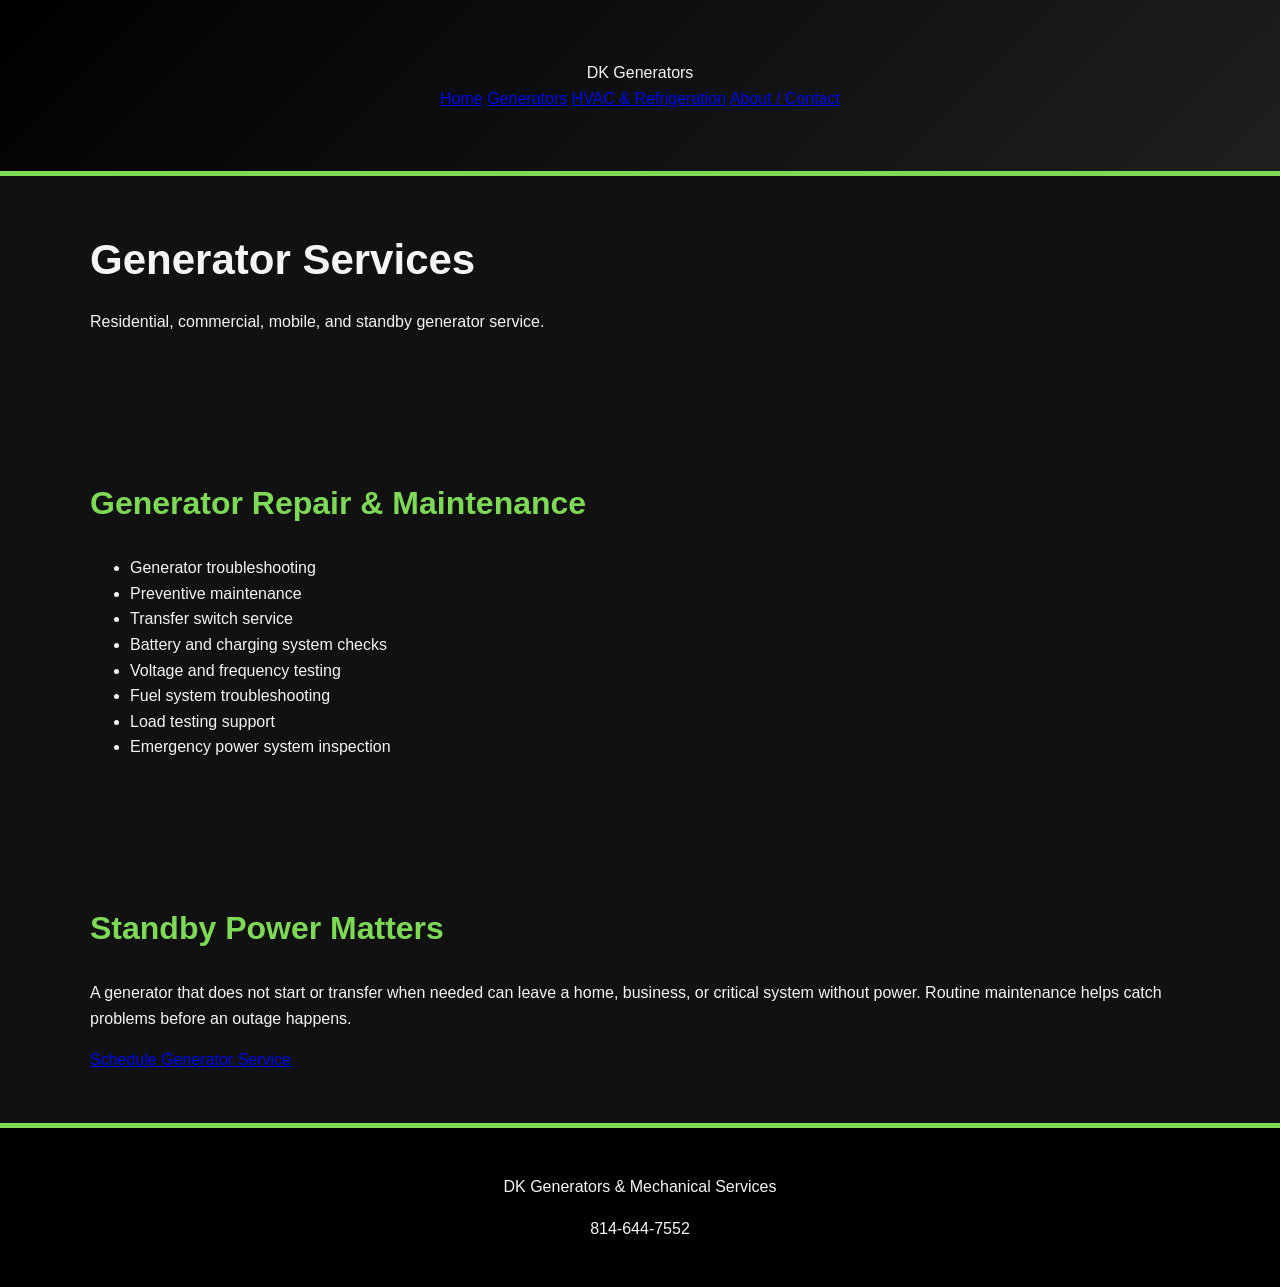
==== generators.html @ 8746b999 "Create generators.html" ====
<!DOCTYPE html>
<html lang="en">
<head>
  <meta charset="UTF-8" />
  <meta name="viewport" content="width=device-width, initial-scale=1.0" />
  <title>Generator Services | DK Generators</title>
  <link rel="stylesheet" href="style.css" />
</head>
<body>

<header>
  <div class="logo">DK Generators</div>
  <nav>
    <a href="index.html">Home</a>
    <a href="generators.html">Generators</a>
    <a href="hvac-refrigeration.html">HVAC & Refrigeration</a>
    <a href="about-contact.html">About / Contact</a>
  </nav>
</header>

<section class="page-title">
  <h1>Generator Services</h1>
  <p>Residential, commercial, mobile, and standby generator service.</p>
</section>

<section class="section">
  <h2>Generator Repair & Maintenance</h2>
  <ul class="service-list">
    <li>Generator troubleshooting</li>
    <li>Preventive maintenance</li>
    <li>Transfer switch service</li>
    <li>Battery and charging system checks</li>
    <li>Voltage and frequency testing</li>
    <li>Fuel system troubleshooting</li>
    <li>Load testing support</li>
    <li>Emergency power system inspection</li>
  </ul>
</section>

<section class="section dark">
  <h2>Standby Power Matters</h2>
  <p>
    A generator that does not start or transfer when needed can leave a home,
    business, or critical system without power. Routine maintenance helps catch
    problems before an outage happens.
  </p>
  <a class="btn" href="tel:8146447552">Schedule Generator Service</a>
</section>

<footer>
  <p>DK Generators & Mechanical Services</p>
  <p>814-644-7552</p>
</footer>

</body>
</html>
---- style.css ----
body {
  margin: 0;
  font-family: Arial, Helvetica, sans-serif;
  background: #111;
  color: #f5f5f5;
  line-height: 1.6;
}

header {
  background: linear-gradient(135deg, #000, #1f1f1f);
  text-align: center;
  padding: 60px 20px;
  border-bottom: 5px solid #7ed957;
}

h1 {
  font-size: 42px;
  margin: 0 0 10px;
}

.tagline {
  color: #7ed957;
  font-size: 22px;
  font-weight: bold;
}

.call-button {
  display: inline-block;
  margin-top: 25px;
  padding: 15px 30px;
  background: #7ed957;
  color: #000;
  font-weight: bold;
  text-decoration: none;
  border-radius: 6px;
}

section {
  max-width: 1100px;
  margin: auto;
  padding: 50px 20px;
}

h2 {
  color: #7ed957;
  font-size: 32px;
}

.services {
  display: grid;
  grid-template-columns: repeat(auto-fit, minmax(240px, 1fr));
  gap: 20px;
}

.card {
  background: #1d1d1d;
  padding: 25px;
  border-left: 5px solid #7ed957;
  border-radius: 6px;
}

.card h3 {
  margin-top: 0;
  color: white;
}

footer {
  background: #000;
  text-align: center;
  padding: 30px 20px;
  border-top: 5px solid #7ed957;
}

@media (max-width: 600px) {
  h1 {
    font-size: 30px;
  }

  .tagline {
    font-size: 18px;
  }
}
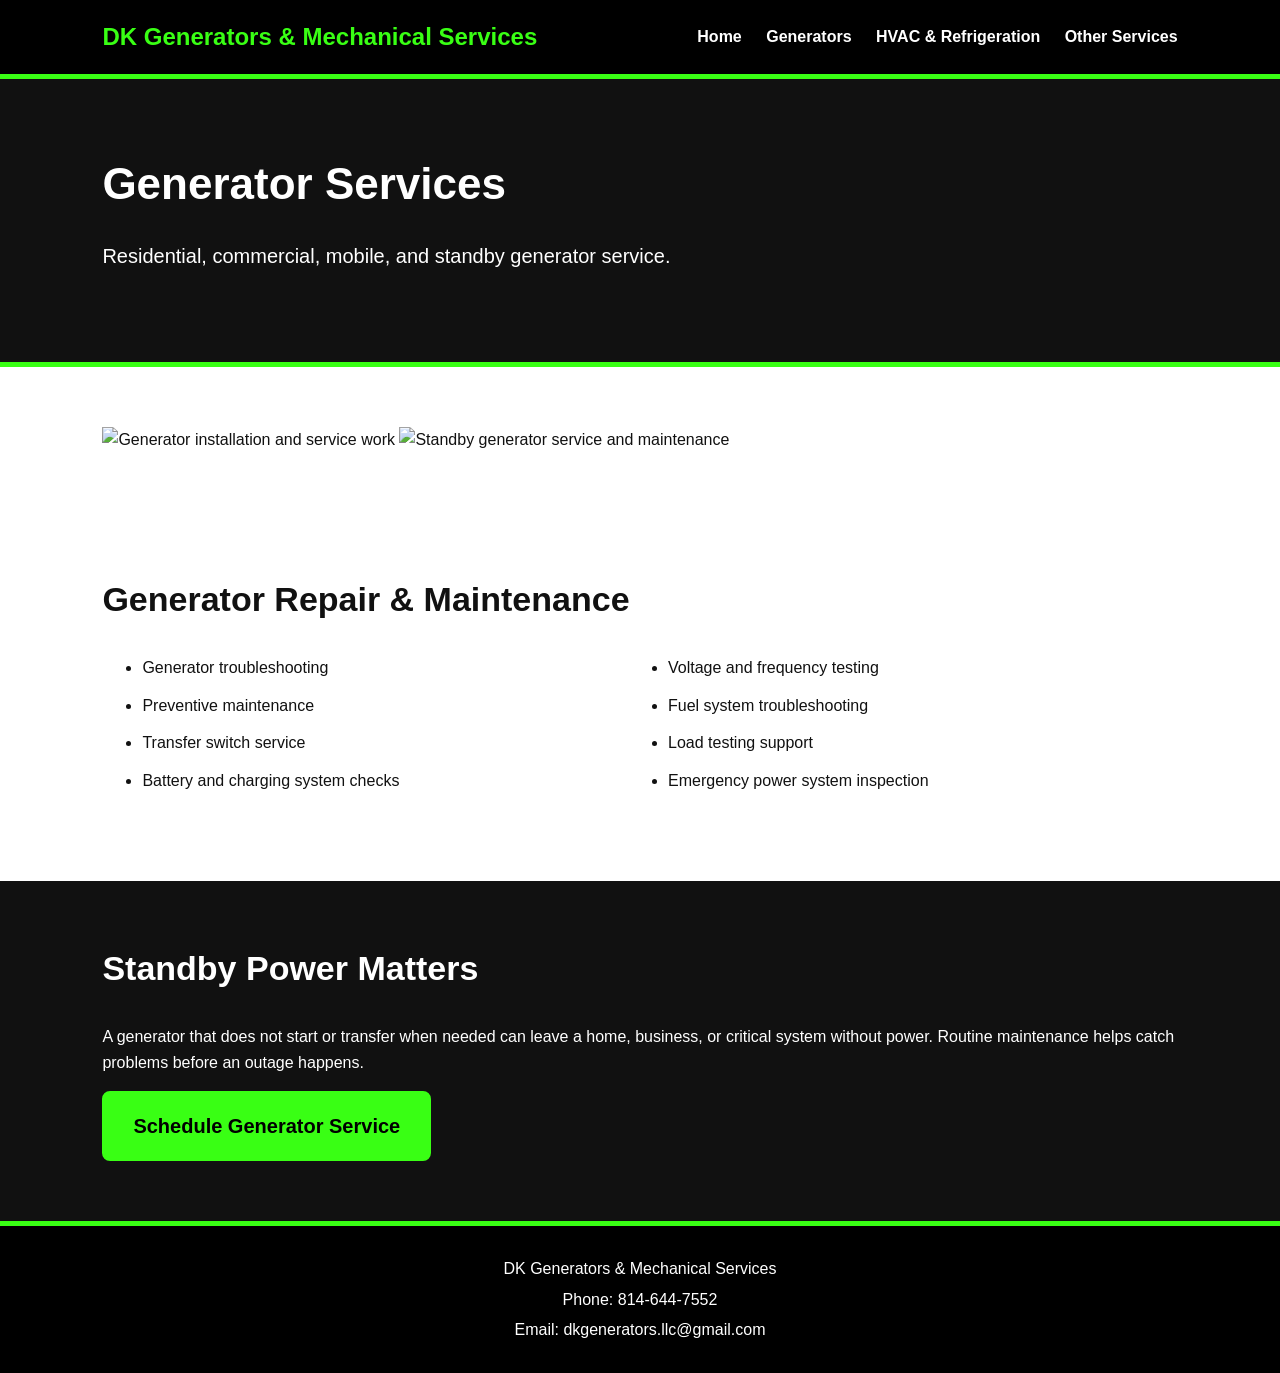
==== commit a7b9ba02: "Update generators.html" ====
--- a/generators.html
+++ b/generators.html
@@ -1,20 +1,21 @@
 <!DOCTYPE html>
 <html lang="en">
 <head>
-  <meta charset="UTF-8" />
-  <meta name="viewport" content="width=device-width, initial-scale=1.0" />
-  <title>Generator Services | DK Generators</title>
-  <link rel="stylesheet" href="style.css" />
+  <meta charset="UTF-8">
+  <meta name="viewport" content="width=device-width, initial-scale=1.0">
+  <title>Generator Services | DK Generators & Mechanical Services</title>
+  <link rel="stylesheet" href="style.css">
 </head>
 <body>
 
 <header>
-  <div class="logo">DK Generators</div>
+  <div class="logo">DK Generators & Mechanical Services</div>
+
   <nav>
     <a href="index.html">Home</a>
     <a href="generators.html">Generators</a>
     <a href="hvac-refrigeration.html">HVAC & Refrigeration</a>
-    <a href="about-contact.html">About / Contact</a>
+    <a href="other-services.html">Other Services</a>
   </nav>
 </header>
 
@@ -24,7 +25,15 @@
 </section>
 
 <section class="section">
+  <div class="image-row">
+    <img src="generator-install.jpg" alt="Generator installation and service work" class="page-image">
+    <img src="generator-service.jpg" alt="Standby generator service and maintenance" class="page-image">
+  </div>
+</section>
+
+<section class="section">
   <h2>Generator Repair & Maintenance</h2>
+
   <ul class="service-list">
     <li>Generator troubleshooting</li>
     <li>Preventive maintenance</li>
@@ -39,17 +48,20 @@
 
 <section class="section dark">
   <h2>Standby Power Matters</h2>
+
   <p>
     A generator that does not start or transfer when needed can leave a home,
     business, or critical system without power. Routine maintenance helps catch
     problems before an outage happens.
   </p>
+
   <a class="btn" href="tel:8146447552">Schedule Generator Service</a>
 </section>
 
 <footer>
   <p>DK Generators & Mechanical Services</p>
-  <p>814-644-7552</p>
+  <p>Phone: 814-644-7552</p>
+  <p>Email: dkgenerators.llc@gmail.com</p>
 </footer>
 
 </body>
--- a/style.css
+++ b/style.css
@@ -1,82 +1,197 @@
+* {
+  box-sizing: border-box;
+}
+
 body {
   margin: 0;
   font-family: Arial, Helvetica, sans-serif;
-  background: #111;
-  color: #f5f5f5;
+  background: #f4f4f4;
+  color: #111;
   line-height: 1.6;
 }
 
 header {
-  background: linear-gradient(135deg, #000, #1f1f1f);
-  text-align: center;
-  padding: 60px 20px;
-  border-bottom: 5px solid #7ed957;
+  background: #000;
+  color: white;
+  padding: 18px 8%;
+  display: flex;
+  justify-content: space-between;
+  align-items: center;
+  flex-wrap: wrap;
+  border-bottom: 5px solid #39ff14;
 }
 
-h1 {
-  font-size: 42px;
-  margin: 0 0 10px;
-}
-
-.tagline {
-  color: #7ed957;
-  font-size: 22px;
+.logo {
+  color: #39ff14;
+  font-size: 24px;
   font-weight: bold;
 }
 
-.call-button {
-  display: inline-block;
-  margin-top: 25px;
-  padding: 15px 30px;
-  background: #7ed957;
-  color: #000;
+nav a {
+  color: white;
+  text-decoration: none;
+  margin-left: 20px;
   font-weight: bold;
-  text-decoration: none;
-  border-radius: 6px;
 }
 
-section {
-  max-width: 1100px;
-  margin: auto;
-  padding: 50px 20px;
+nav a:hover {
+  color: #39ff14;
 }
 
-h2 {
-  color: #7ed957;
-  font-size: 32px;
+.hero {
+  min-height: 550px;
+  background:
+    linear-gradient(
+      rgba(0,0,0,.55),
+      rgba(0,0,0,.55)
+    ),
+    url("ChatGPT Image Jun 8, 2026 at 11_28_35 AM.png");
+
+  background-size: cover;
+  background-position: center;
+  display: flex;
+  align-items: center;
+  padding: 60px 8%;
+  color: white;
 }
 
-.services {
+.hero-content {
+  max-width: 750px;
+}
+
+.hero h1 {
+  font-size: 52px;
+  margin-bottom: 15px;
+  line-height: 1.1;
+}
+
+.hero p {
+  font-size: 24px;
+  margin-bottom: 25px;
+}
+
+.btn {
+  display: inline-block;
+  background: #39ff14;
+  color: #000 !important;
+  font-weight: 900;
+  font-size: 20px;
+  text-decoration: none;
+  padding: 16px 28px;
+  border-radius: 8px;
+  border: 3px solid #39ff14;
+}
+
+.btn:hover {
+  background: #000;
+  color: #39ff14 !important;
+}
+
+.section {
+  padding: 60px 8%;
+  background: white;
+}
+
+.section h2 {
+  font-size: 34px;
+  margin-top: 0;
+}
+
+.cards {
+  padding: 50px 8%;
   display: grid;
-  grid-template-columns: repeat(auto-fit, minmax(240px, 1fr));
-  gap: 20px;
+  grid-template-columns: repeat(3, 1fr);
+  gap: 25px;
+  background: #ececec;
 }
 
 .card {
-  background: #1d1d1d;
-  padding: 25px;
-  border-left: 5px solid #7ed957;
-  border-radius: 6px;
+  background: white;
+  padding: 30px;
+  border-radius: 8px;
+  border-top: 5px solid #39ff14;
+  box-shadow: 0 3px 10px rgba(0,0,0,.15);
 }
 
 .card h3 {
   margin-top: 0;
+}
+
+.card a {
+  color: #000;
+  font-weight: bold;
+}
+
+.page-title {
+  background: #111;
+  color: white;
+  padding: 70px 8%;
+  border-bottom: 5px solid #39ff14;
+}
+
+.page-title h1 {
+  margin: 0;
+  font-size: 44px;
+}
+
+.page-title p {
+  font-size: 20px;
+}
+
+.service-list {
+  columns: 2;
+}
+
+.service-list li {
+  margin-bottom: 12px;
+}
+
+.dark {
+  background: #111;
   color: white;
 }
 
 footer {
   background: #000;
+  color: white;
   text-align: center;
-  padding: 30px 20px;
-  border-top: 5px solid #7ed957;
+  padding: 25px;
+  border-top: 5px solid #39ff14;
 }
 
-@media (max-width: 600px) {
-  h1 {
-    font-size: 30px;
+footer p {
+  margin: 5px;
+}
+
+@media (max-width: 900px) {
+
+  header {
+    display: block;
+    text-align: center;
   }
 
-  .tagline {
+  nav {
+    margin-top: 15px;
+  }
+
+  nav a {
+    display: block;
+    margin: 10px 0;
+  }
+
+  .cards {
+    grid-template-columns: 1fr;
+  }
+
+  .service-list {
+    columns: 1;
+  }
+
+  .hero h1 {
+    font-size: 34px;
+  }
+
+  .hero p {
     font-size: 18px;
   }
 }
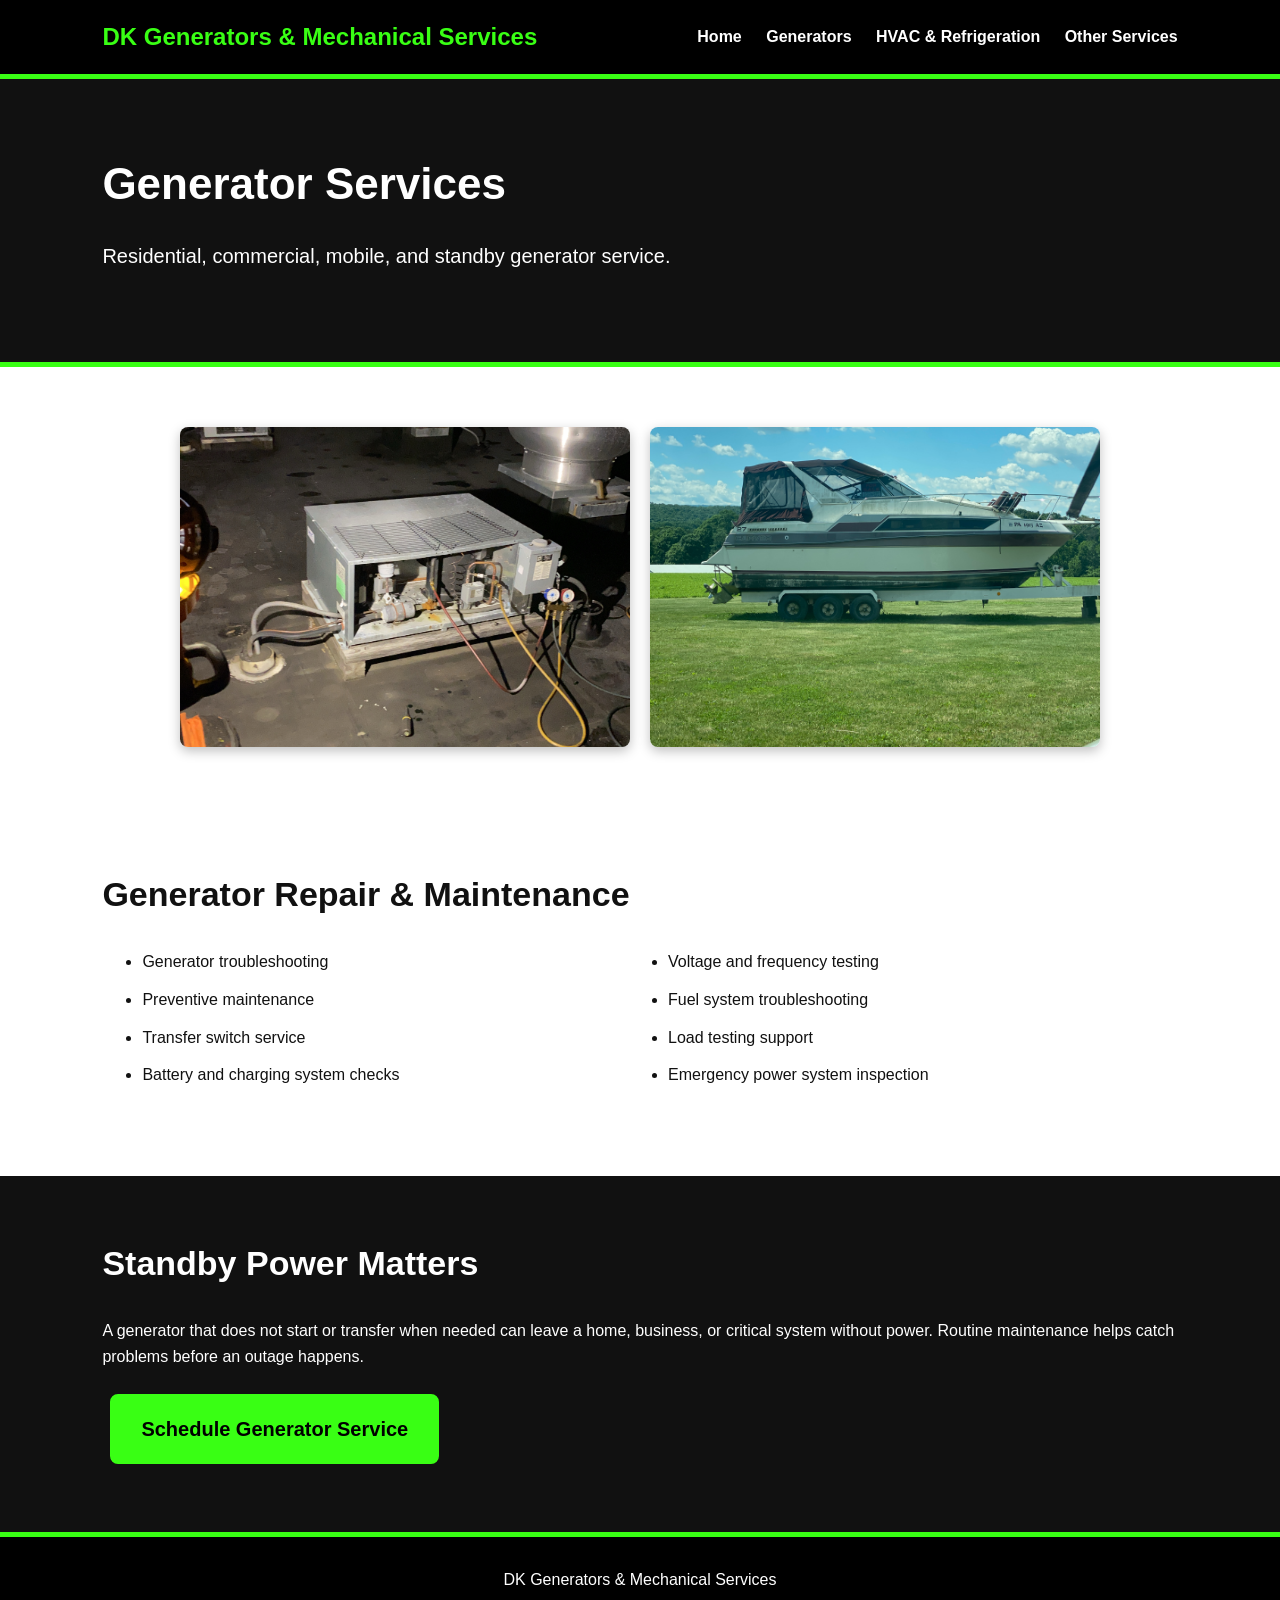
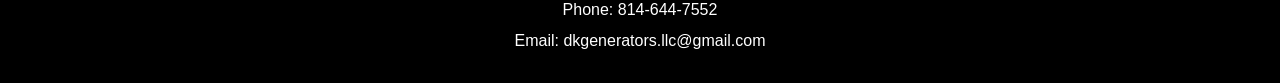
==== commit 2828182f: "Update generators.html" ====
--- a/generators.html
+++ b/generators.html
@@ -26,8 +26,8 @@
 
 <section class="section">
   <div class="image-row">
-    <img src="generator-install.jpg" alt="Generator installation and service work" class="page-image">
-    <img src="generator-service.jpg" alt="Standby generator service and maintenance" class="page-image">
+    <img src="39FB7200-3722-4707-8F23-C64A99EA86AE 2.JPG" alt="Generator service" class="page-image">
+    <img src="61470409487__8D8A0EB0-8FEF-45D1-9CB7-CCA4F4B3C6F3.JPG" alt="Generator equipment" class="page-image">
   </div>
 </section>
 
--- a/style.css
+++ b/style.css
@@ -1,197 +1,363 @@
 * {
+
   box-sizing: border-box;
+
 }
 
 body {
+
   margin: 0;
+
   font-family: Arial, Helvetica, sans-serif;
+
   background: #f4f4f4;
+
   color: #111;
+
   line-height: 1.6;
+
 }
 
 header {
+
   background: #000;
-  color: white;
+
+  color: white;
+
   padding: 18px 8%;
+
   display: flex;
+
   justify-content: space-between;
+
   align-items: center;
+
   flex-wrap: wrap;
+
   border-bottom: 5px solid #39ff14;
+
 }
 
 .logo {
+
   color: #39ff14;
+
   font-size: 24px;
+
   font-weight: bold;
+
 }
 
 nav a {
-  color: white;
+
+  color: white;
+
   text-decoration: none;
+
   margin-left: 20px;
+
   font-weight: bold;
+
 }
 
 nav a:hover {
+
   color: #39ff14;
+
 }
 
 .hero {
+
   min-height: 550px;
+
   background:
+
     linear-gradient(
+
       rgba(0,0,0,.55),
+
       rgba(0,0,0,.55)
+
     ),
+
     url("ChatGPT Image Jun 8, 2026 at 11_28_35 AM.png");
 
   background-size: cover;
+
   background-position: center;
+
   display: flex;
+
   align-items: center;
+
   padding: 60px 8%;
-  color: white;
+
+  color: white;
+
 }
 
 .hero-content {
+
   max-width: 750px;
+
 }
 
 .hero h1 {
+
   font-size: 52px;
+
   margin-bottom: 15px;
+
   line-height: 1.1;
+
 }
 
 .hero p {
+
   font-size: 24px;
+
   margin-bottom: 25px;
+
 }
 
 .btn {
+
   display: inline-block;
+
   background: #39ff14;
+
   color: #000 !important;
+
   font-weight: 900;
+
   font-size: 20px;
+
   text-decoration: none;
+
   padding: 16px 28px;
+
   border-radius: 8px;
+
   border: 3px solid #39ff14;
+
+  margin: 8px;
+
 }
 
 .btn:hover {
+
   background: #000;
+
   color: #39ff14 !important;
+
 }
 
 .section {
+
   padding: 60px 8%;
+
   background: white;
+
 }
 
 .section h2 {
+
   font-size: 34px;
+
   margin-top: 0;
+
 }
 
 .cards {
+
   padding: 50px 8%;
+
   display: grid;
+
   grid-template-columns: repeat(3, 1fr);
+
   gap: 25px;
+
   background: #ececec;
+
 }
 
 .card {
+
   background: white;
+
   padding: 30px;
+
   border-radius: 8px;
+
   border-top: 5px solid #39ff14;
+
   box-shadow: 0 3px 10px rgba(0,0,0,.15);
+
 }
 
 .card h3 {
+
   margin-top: 0;
+
 }
 
 .card a {
+
   color: #000;
+
   font-weight: bold;
+
 }
 
 .page-title {
+
   background: #111;
-  color: white;
+
+  color: white;
+
   padding: 70px 8%;
+
   border-bottom: 5px solid #39ff14;
+
 }
 
 .page-title h1 {
+
   margin: 0;
+
   font-size: 44px;
+
 }
 
 .page-title p {
+
   font-size: 20px;
+
 }
 
 .service-list {
+
   columns: 2;
+
 }
 
 .service-list li {
+
   margin-bottom: 12px;
+
+}
+
+.image-row {
+
+  display: flex;
+
+  gap: 20px;
+
+  justify-content: center;
+
+  flex-wrap: wrap;
+
+}
+
+.page-image {
+
+  width: 100%;
+
+  max-width: 450px;
+
+  height: 320px;
+
+  object-fit: cover;
+
+  display: block;
+
+  border-radius: 8px;
+
+  box-shadow: 0 4px 12px rgba(0,0,0,.25);
+
 }
 
 .dark {
+
   background: #111;
-  color: white;
+
+  color: white;
+
 }
 
 footer {
+
   background: #000;
-  color: white;
+
+  color: white;
+
   text-align: center;
+
   padding: 25px;
+
   border-top: 5px solid #39ff14;
+
 }
 
 footer p {
+
   margin: 5px;
+
 }
 
 @media (max-width: 900px) {
 
   header {
+
     display: block;
+
     text-align: center;
+
   }
 
   nav {
+
     margin-top: 15px;
+
   }
 
   nav a {
+
     display: block;
+
     margin: 10px 0;
+
   }
 
   .cards {
+
     grid-template-columns: 1fr;
+
   }
 
   .service-list {
+
     columns: 1;
+
   }
 
   .hero h1 {
+
     font-size: 34px;
+
   }
 
   .hero p {
+
     font-size: 18px;
-  }
-}
+
+  }
+
+  .page-image {
+
+    max-width: 100%;
+
+    height: auto;
+
+  }
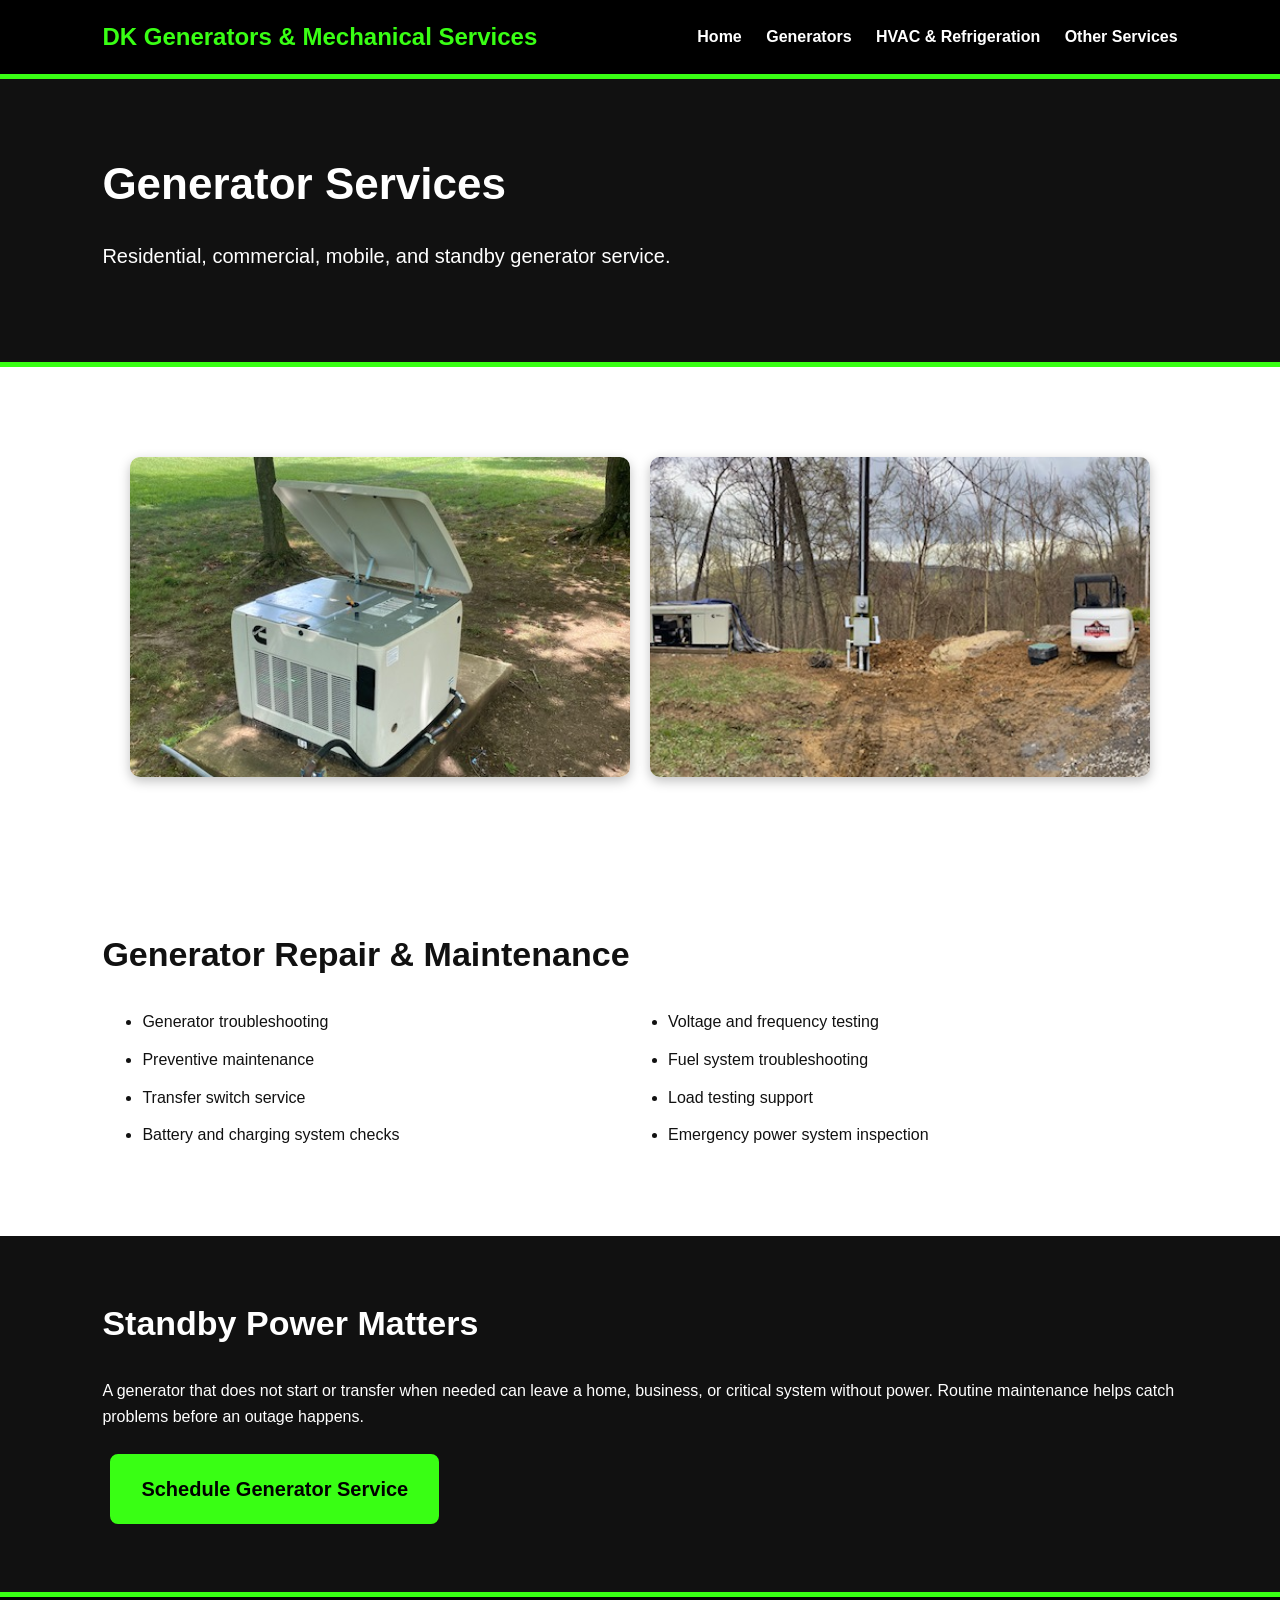
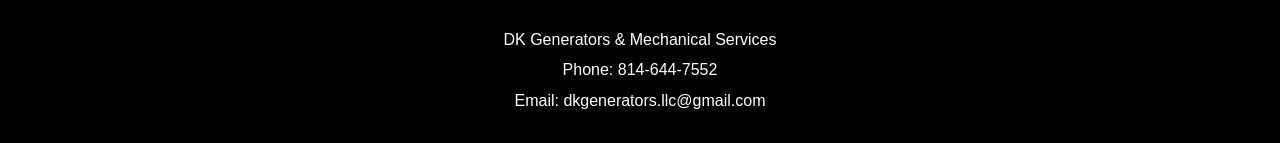
==== commit 3641cd6a: "Update generators.html" ====
--- a/generators.html
+++ b/generators.html
@@ -26,8 +26,8 @@
 
 <section class="section">
   <div class="image-row">
-    <img src="39FB7200-3722-4707-8F23-C64A99EA86AE 2.JPG" alt="Generator service" class="page-image">
-    <img src="61470409487__8D8A0EB0-8FEF-45D1-9CB7-CCA4F4B3C6F3.JPG" alt="Generator equipment" class="page-image">
+    <img src="IMG_2299.JPG" alt="Generator service" class="page-image">
+    <img src="IMG_1578.JPG" alt="Generator maintenance" class="page-image">
   </div>
 </section>
 
--- a/style.css
+++ b/style.css
@@ -1,363 +1,220 @@
 * {
-
   box-sizing: border-box;
-
 }
 
 body {
-
   margin: 0;
-
   font-family: Arial, Helvetica, sans-serif;
-
   background: #f4f4f4;
-
   color: #111;
-
   line-height: 1.6;
-
 }
 
 header {
-
   background: #000;
-
-  color: white;
-
+  color: white;
   padding: 18px 8%;
-
   display: flex;
-
   justify-content: space-between;
-
   align-items: center;
-
   flex-wrap: wrap;
-
   border-bottom: 5px solid #39ff14;
-
 }
 
 .logo {
-
   color: #39ff14;
-
   font-size: 24px;
-
   font-weight: bold;
-
 }
 
 nav a {
-
-  color: white;
-
+  color: white;
   text-decoration: none;
-
   margin-left: 20px;
-
   font-weight: bold;
-
 }
 
 nav a:hover {
-
   color: #39ff14;
-
 }
 
 .hero {
-
   min-height: 550px;
-
   background:
-
     linear-gradient(
-
       rgba(0,0,0,.55),
-
       rgba(0,0,0,.55)
-
     ),
-
     url("ChatGPT Image Jun 8, 2026 at 11_28_35 AM.png");
-
   background-size: cover;
-
   background-position: center;
-
   display: flex;
-
   align-items: center;
-
   padding: 60px 8%;
-
-  color: white;
-
+  color: white;
 }
 
 .hero-content {
-
   max-width: 750px;
-
 }
 
 .hero h1 {
-
   font-size: 52px;
-
   margin-bottom: 15px;
-
   line-height: 1.1;
-
 }
 
 .hero p {
-
   font-size: 24px;
-
   margin-bottom: 25px;
-
 }
 
 .btn {
-
   display: inline-block;
-
   background: #39ff14;
-
   color: #000 !important;
-
   font-weight: 900;
-
   font-size: 20px;
-
   text-decoration: none;
-
   padding: 16px 28px;
-
   border-radius: 8px;
-
   border: 3px solid #39ff14;
-
   margin: 8px;
-
 }
 
 .btn:hover {
-
   background: #000;
-
   color: #39ff14 !important;
-
 }
 
 .section {
-
   padding: 60px 8%;
-
   background: white;
-
 }
 
 .section h2 {
-
   font-size: 34px;
-
   margin-top: 0;
-
 }
 
 .cards {
-
   padding: 50px 8%;
-
   display: grid;
-
   grid-template-columns: repeat(3, 1fr);
-
   gap: 25px;
-
   background: #ececec;
-
 }
 
 .card {
-
   background: white;
-
   padding: 30px;
-
   border-radius: 8px;
-
   border-top: 5px solid #39ff14;
-
   box-shadow: 0 3px 10px rgba(0,0,0,.15);
-
 }
 
 .card h3 {
-
   margin-top: 0;
-
 }
 
 .card a {
-
   color: #000;
-
   font-weight: bold;
-
 }
 
 .page-title {
-
   background: #111;
-
-  color: white;
-
+  color: white;
   padding: 70px 8%;
-
   border-bottom: 5px solid #39ff14;
-
 }
 
 .page-title h1 {
-
   margin: 0;
-
   font-size: 44px;
-
 }
 
 .page-title p {
-
   font-size: 20px;
-
 }
 
 .service-list {
-
   columns: 2;
-
 }
 
 .service-list li {
-
   margin-bottom: 12px;
-
 }
 
 .image-row {
-
   display: flex;
-
   gap: 20px;
-
   justify-content: center;
-
   flex-wrap: wrap;
-
+  margin: 30px 0;
 }
 
 .page-image {
-
   width: 100%;
-
-  max-width: 450px;
-
+  max-width: 500px;
   height: 320px;
-
   object-fit: cover;
-
   display: block;
-
-  border-radius: 8px;
-
+  border-radius: 10px;
   box-shadow: 0 4px 12px rgba(0,0,0,.25);
-
 }
 
 .dark {
-
   background: #111;
-
-  color: white;
-
+  color: white;
 }
 
 footer {
-
   background: #000;
-
-  color: white;
-
+  color: white;
   text-align: center;
-
   padding: 25px;
-
   border-top: 5px solid #39ff14;
-
 }
 
 footer p {
-
   margin: 5px;
-
 }
 
 @media (max-width: 900px) {
 
   header {
-
     display: block;
-
     text-align: center;
-
   }
 
   nav {
-
     margin-top: 15px;
-
   }
 
   nav a {
-
     display: block;
-
     margin: 10px 0;
-
   }
 
   .cards {
-
     grid-template-columns: 1fr;
-
   }
 
   .service-list {
-
     columns: 1;
-
   }
 
   .hero h1 {
-
     font-size: 34px;
-
   }
 
   .hero p {
-
     font-size: 18px;
-
   }
 
   .page-image {
-
     max-width: 100%;
-
     height: auto;
-
-  }+  }
+}
